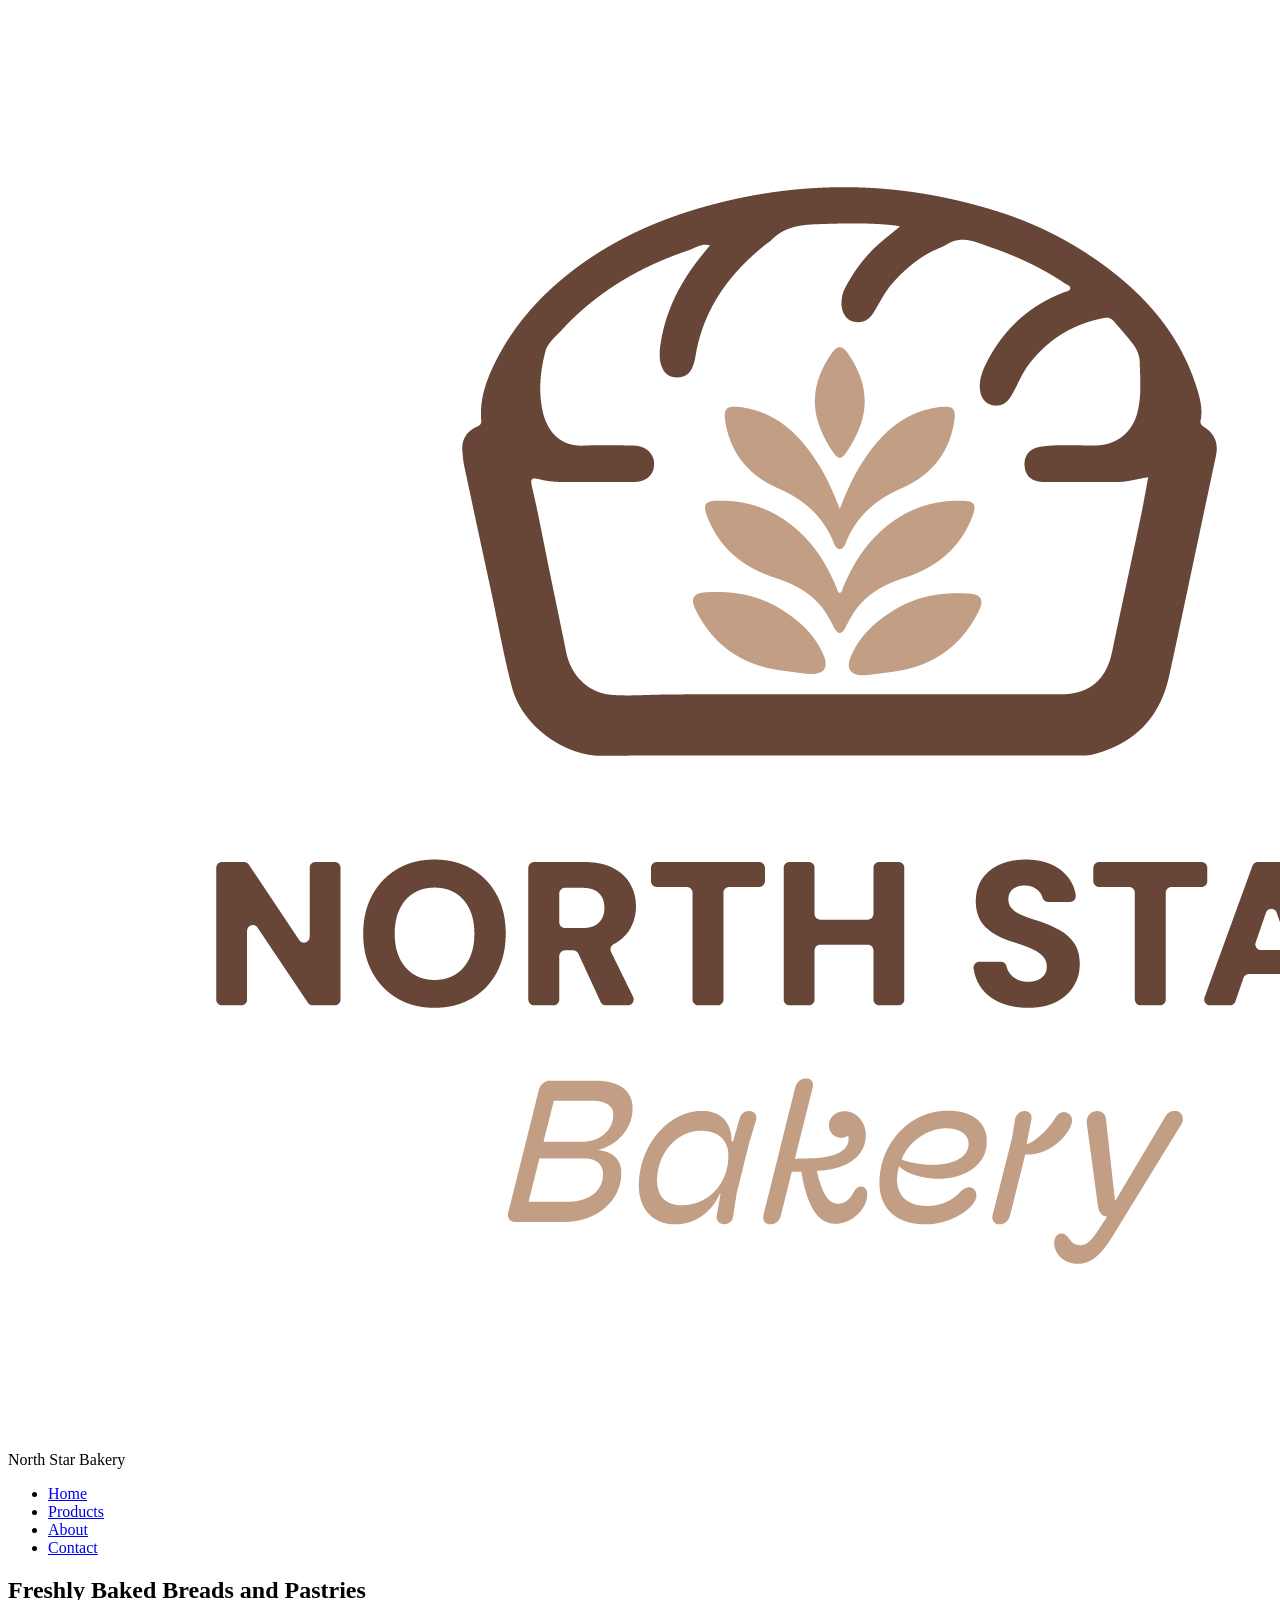
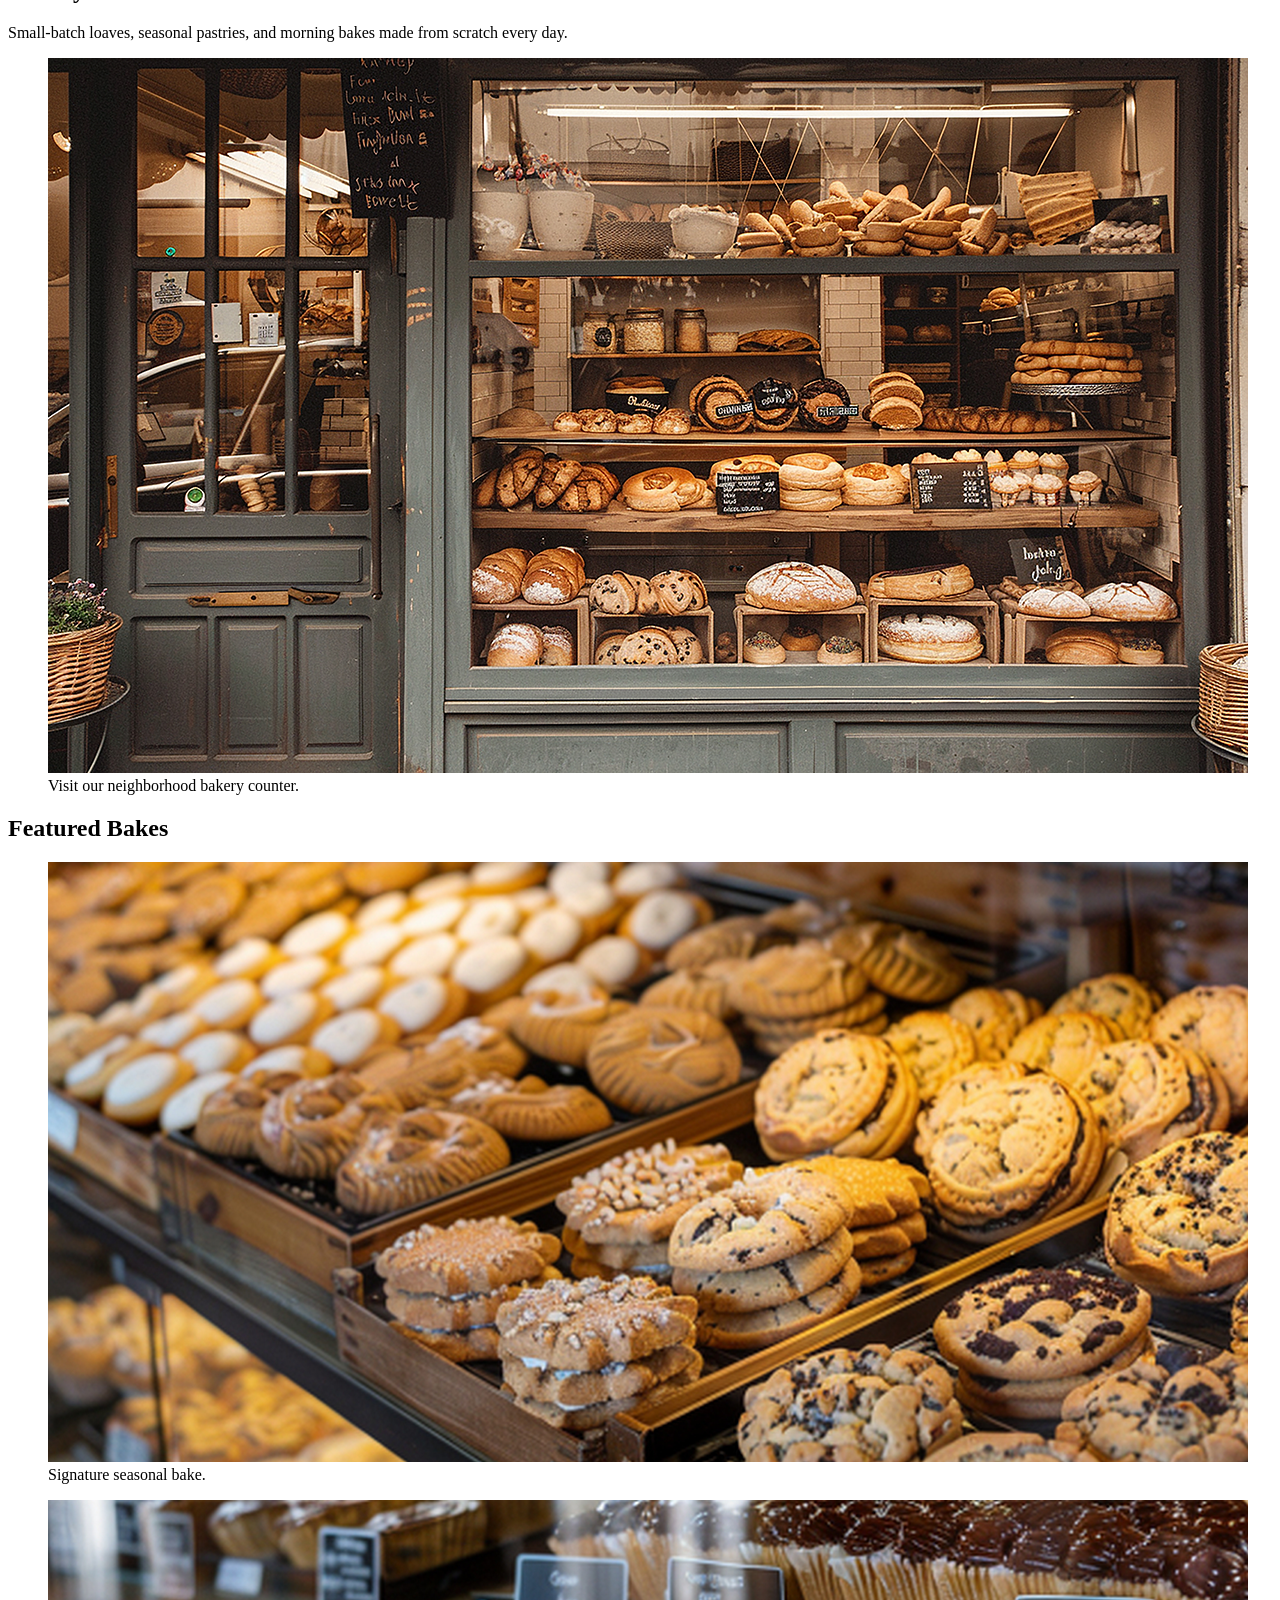
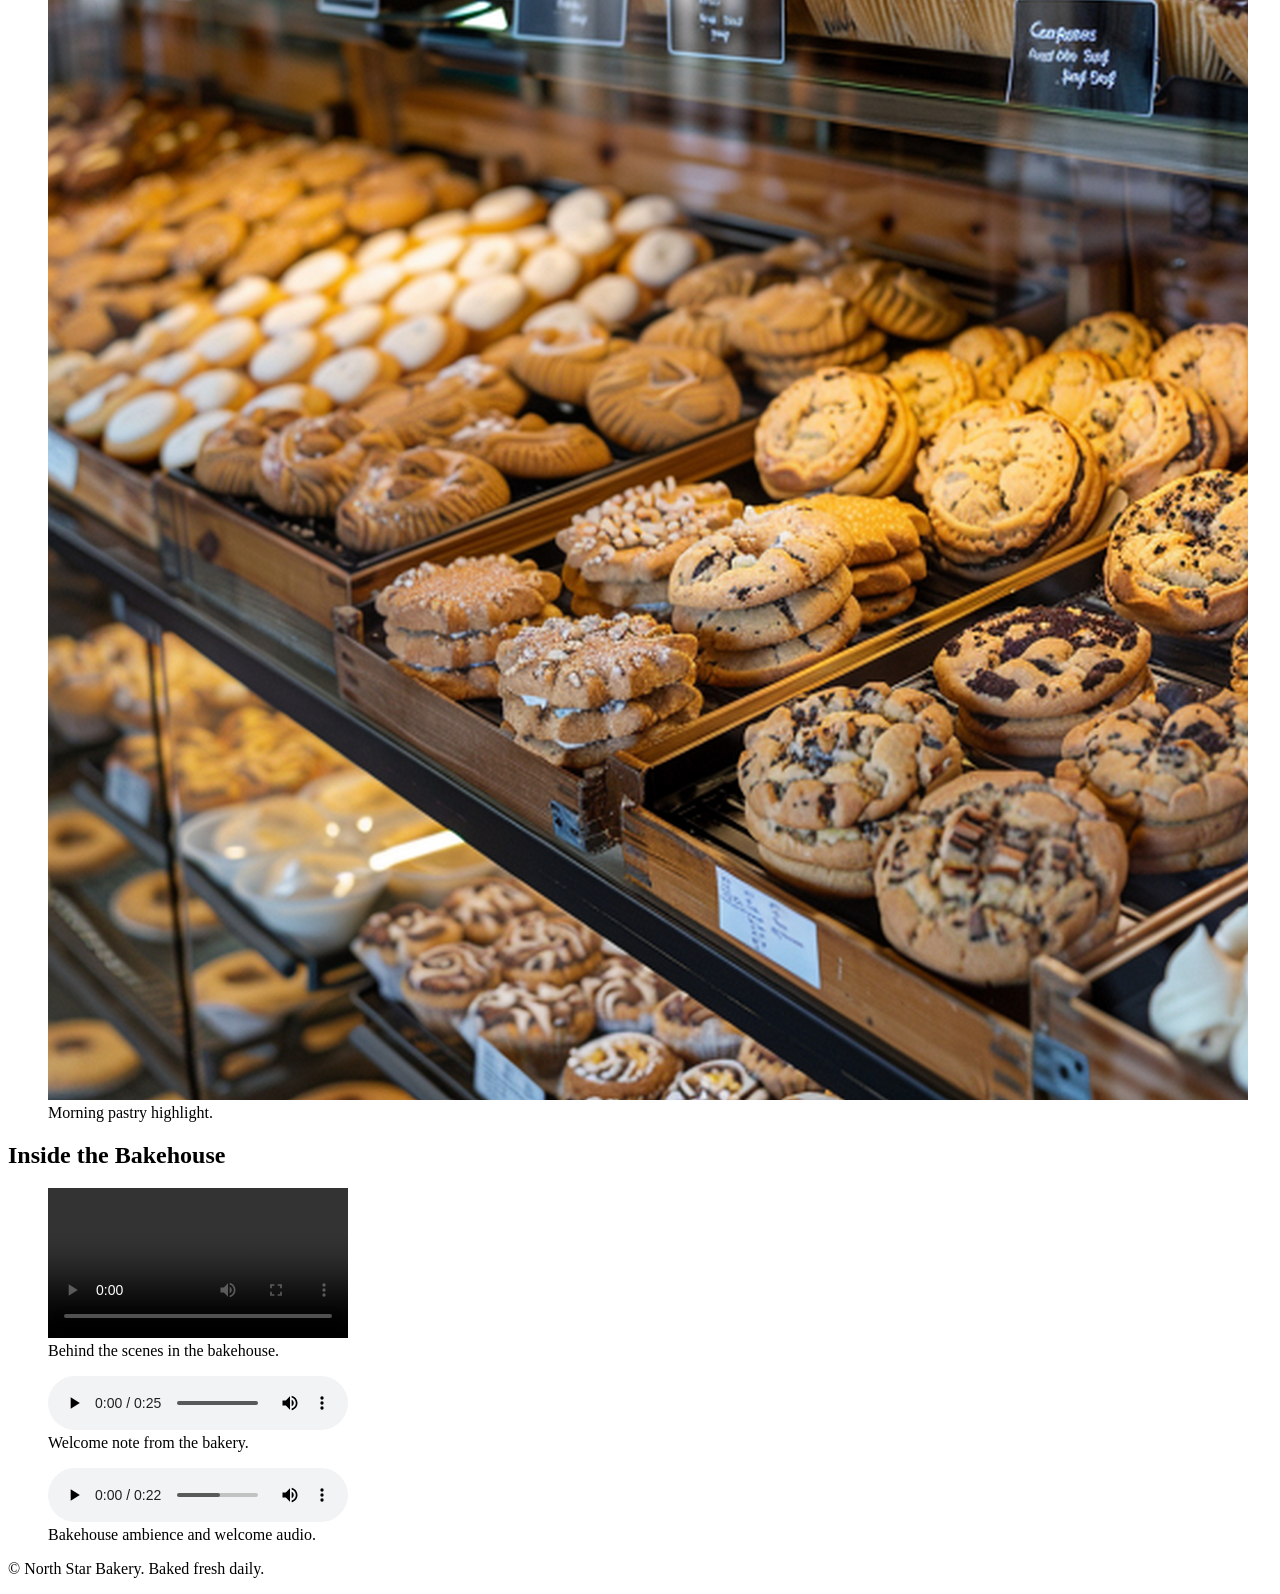
==== Index.html @ ce4bfa4e "Restore Index.html" ====
<!DOCTYPE html>
<html lang="en">
<head>
  <meta charset="UTF-8">
  <meta name="viewport" content="width=device-width, initial-scale=1.0">
  <title>North Star Bakery | Home</title>
</head>
<body>
  <header>
    <img src="bakery-logo_c.png" alt="North Star Bakery logo">
    <p>North Star Bakery</p>
    <nav aria-label="Main navigation">
      <ul>
        <li><a href="Index.html">Home</a></li>
        <li><a href="Products.html">Products</a></li>
        <li><a href="About.html">About</a></li>
        <li><a href="Contact.html">Contact</a></li>
      </ul>
    </nav>
  </header>

  <main>
    <section aria-labelledby="hero-heading">
      <h1 id="hero-heading">Freshly Baked Breads and Pastries</h1>
      <p>Small-batch loaves, seasonal pastries, and morning bakes made from scratch every day.</p>
      <figure>
        <img src="bakery-storefront_c.png" alt="North Star Bakery storefront">
        <figcaption>Visit our neighborhood bakery counter.</figcaption>
      </figure>
    </section>

    <section aria-labelledby="featured-heading">
      <h2 id="featured-heading">Featured Bakes</h2>
      <figure>
        <img src="bakery-feature-large_c.png" alt="Featured bakery specialty">
        <figcaption>Signature seasonal bake.</figcaption>
      </figure>
      <figure>
        <img src="bakery-feature-small_c.png" alt="Daily pastry selection">
        <figcaption>Morning pastry highlight.</figcaption>
      </figure>
    </section>

    <section aria-labelledby="kitchen-media-heading">
      <h2 id="kitchen-media-heading">Inside the Bakehouse</h2>
      <figure>
        <video controls>
          <source src="bakery-behind-scenes_c.mp4" type="video/mp4">
          Your browser does not support the video element.
        </video>
        <figcaption>Behind the scenes in the bakehouse.</figcaption>
      </figure>
      <figure>
        <audio controls>
          <source src="bakery-welcome_c.mp3" type="audio/mpeg">
          Your browser does not support the audio element.
        </audio>
        <figcaption>Welcome note from the bakery.</figcaption>
      </figure>
      <figure>
        <audio controls>
          <source src="bakery-welcome-mixed_c.mp3" type="audio/mpeg">
          Your browser does not support the audio element.
        </audio>
        <figcaption>Bakehouse ambience and welcome audio.</figcaption>
      </figure>
    </section>
  </main>

  <footer>
    <p>&copy; North Star Bakery. Baked fresh daily.</p>
  </footer>
</body>
</html>
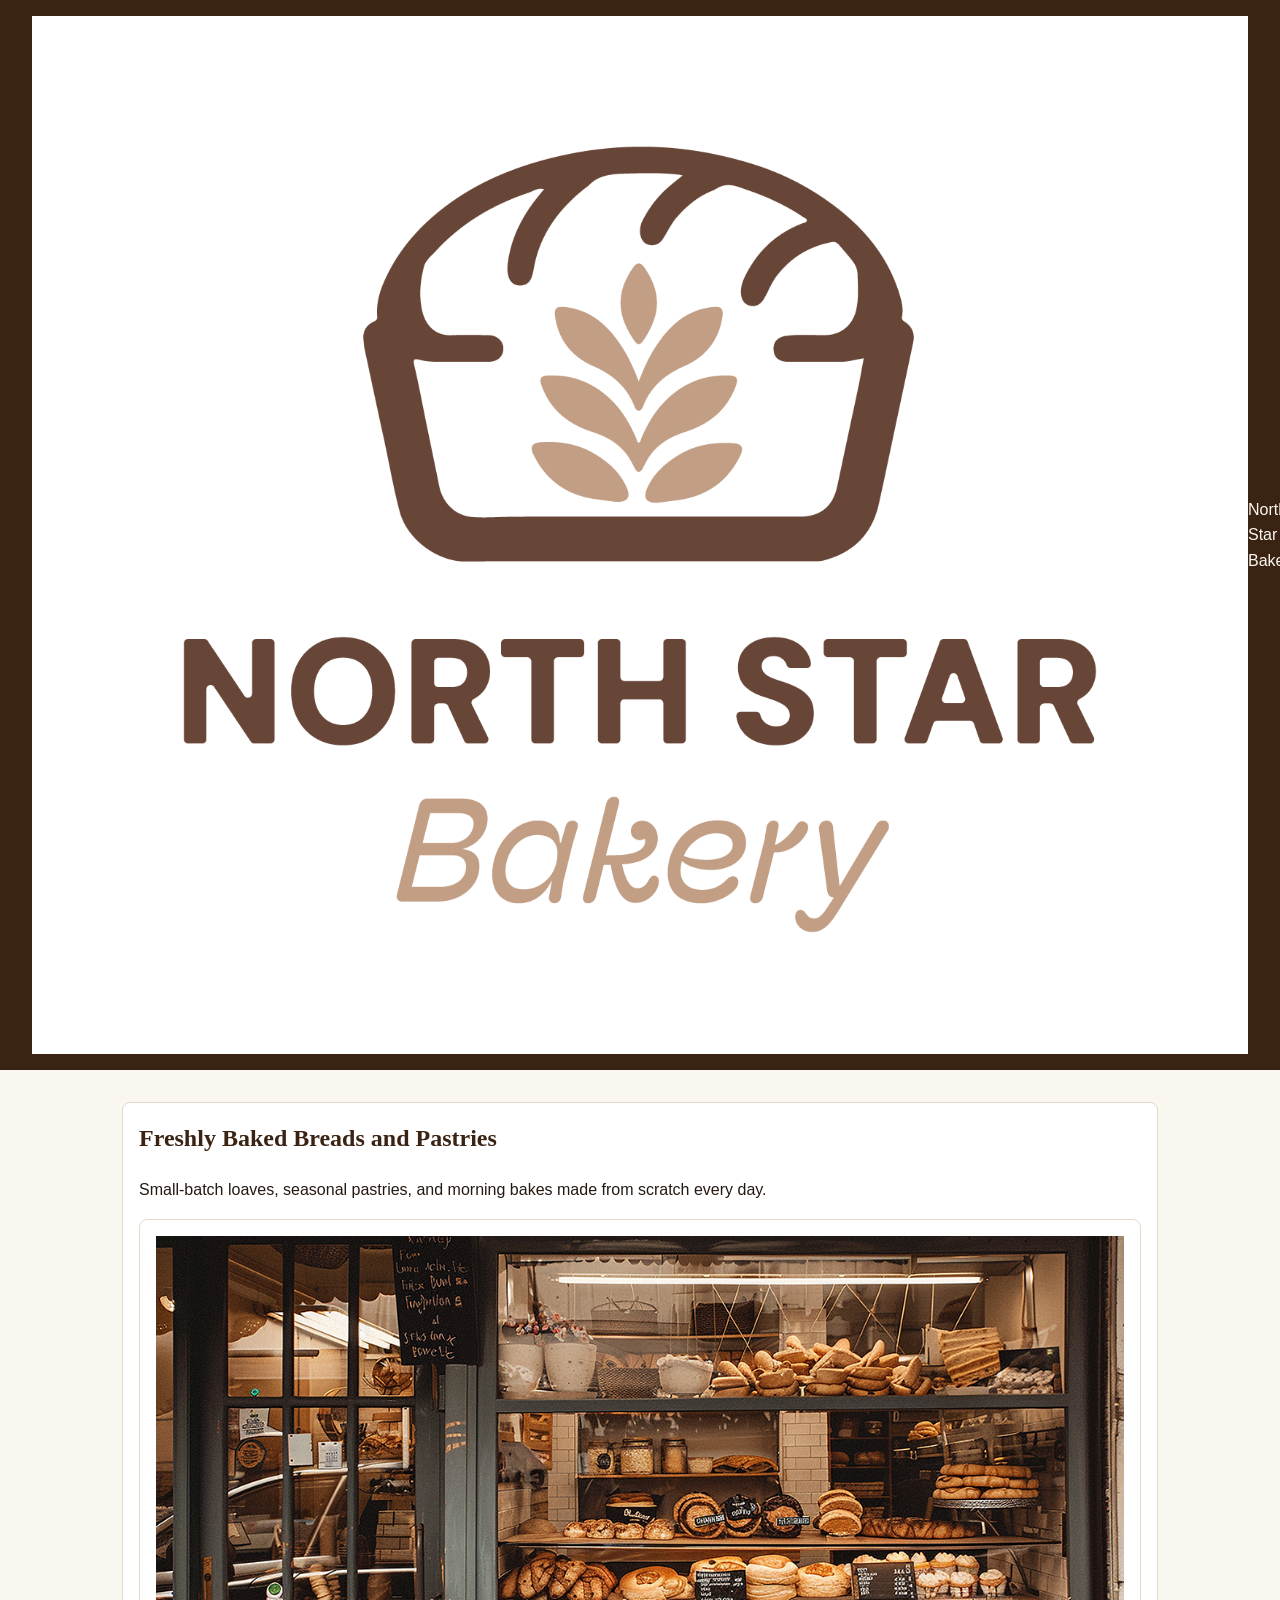
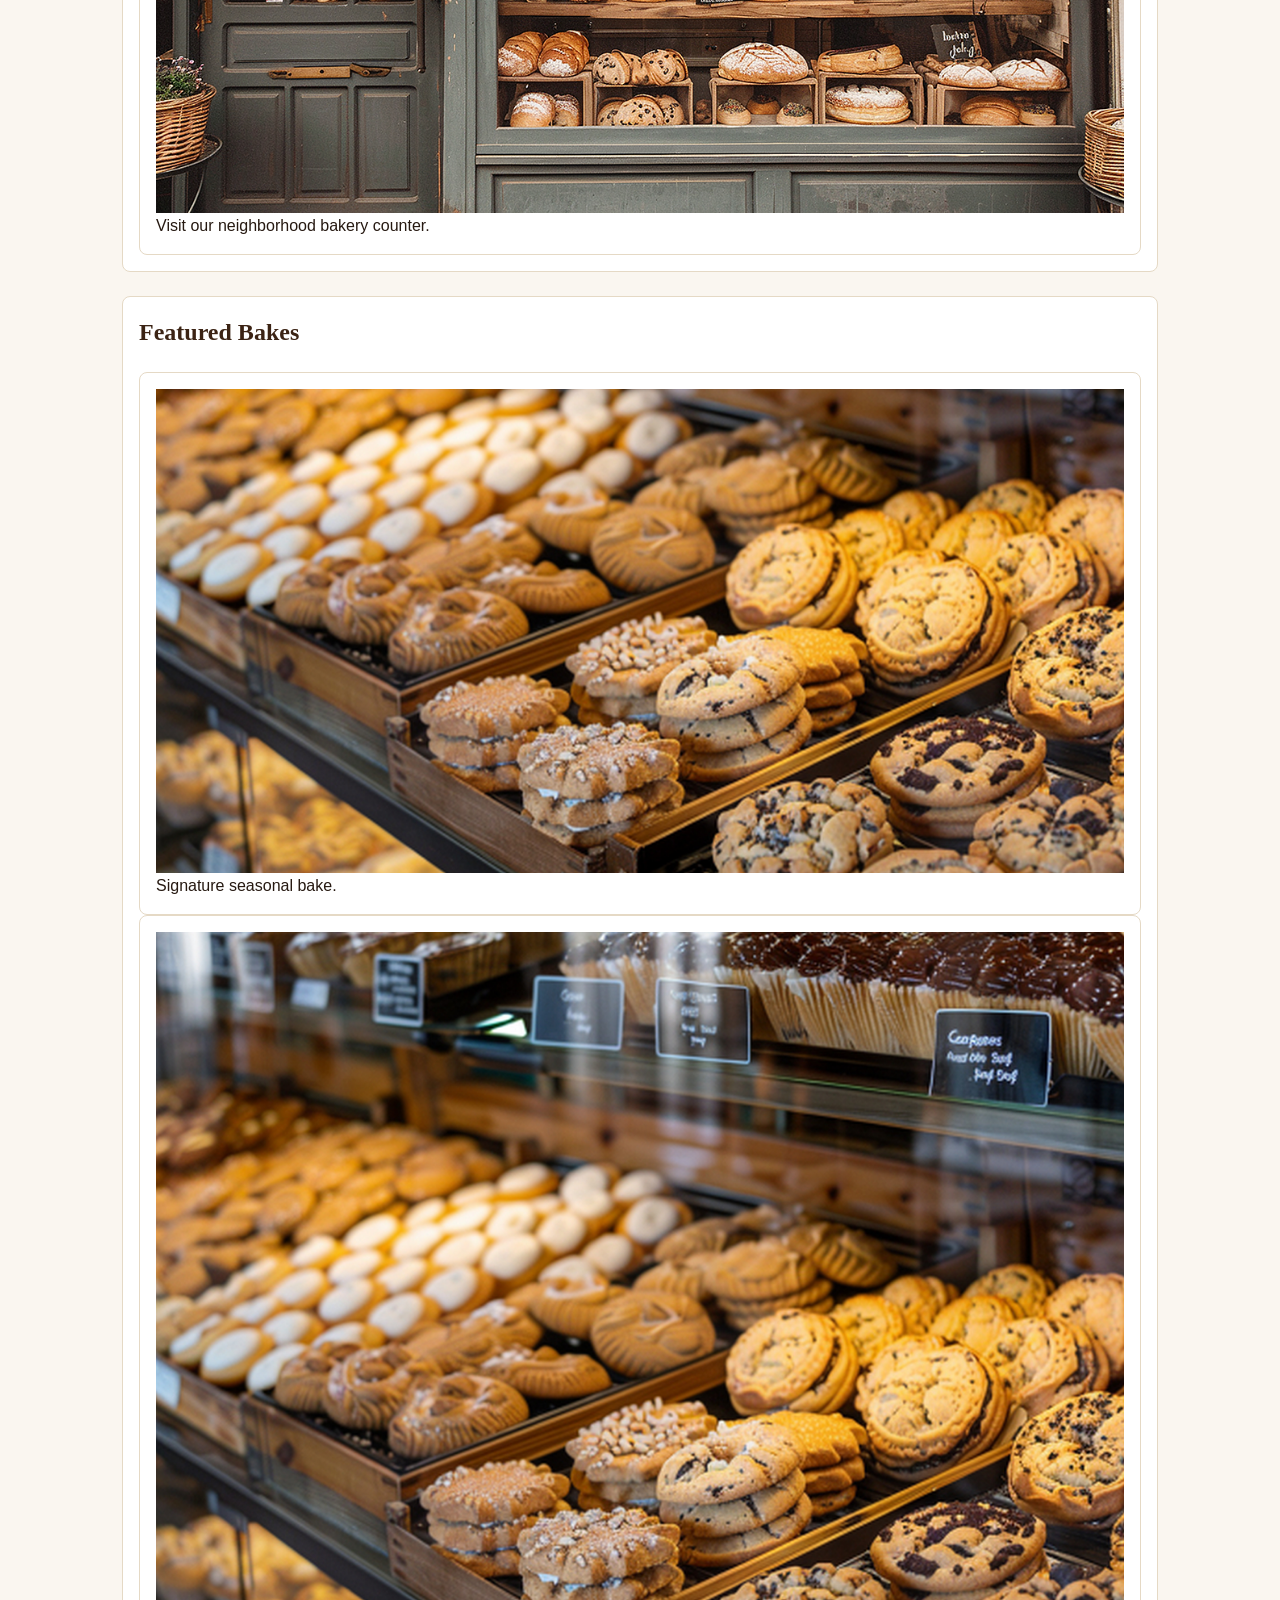
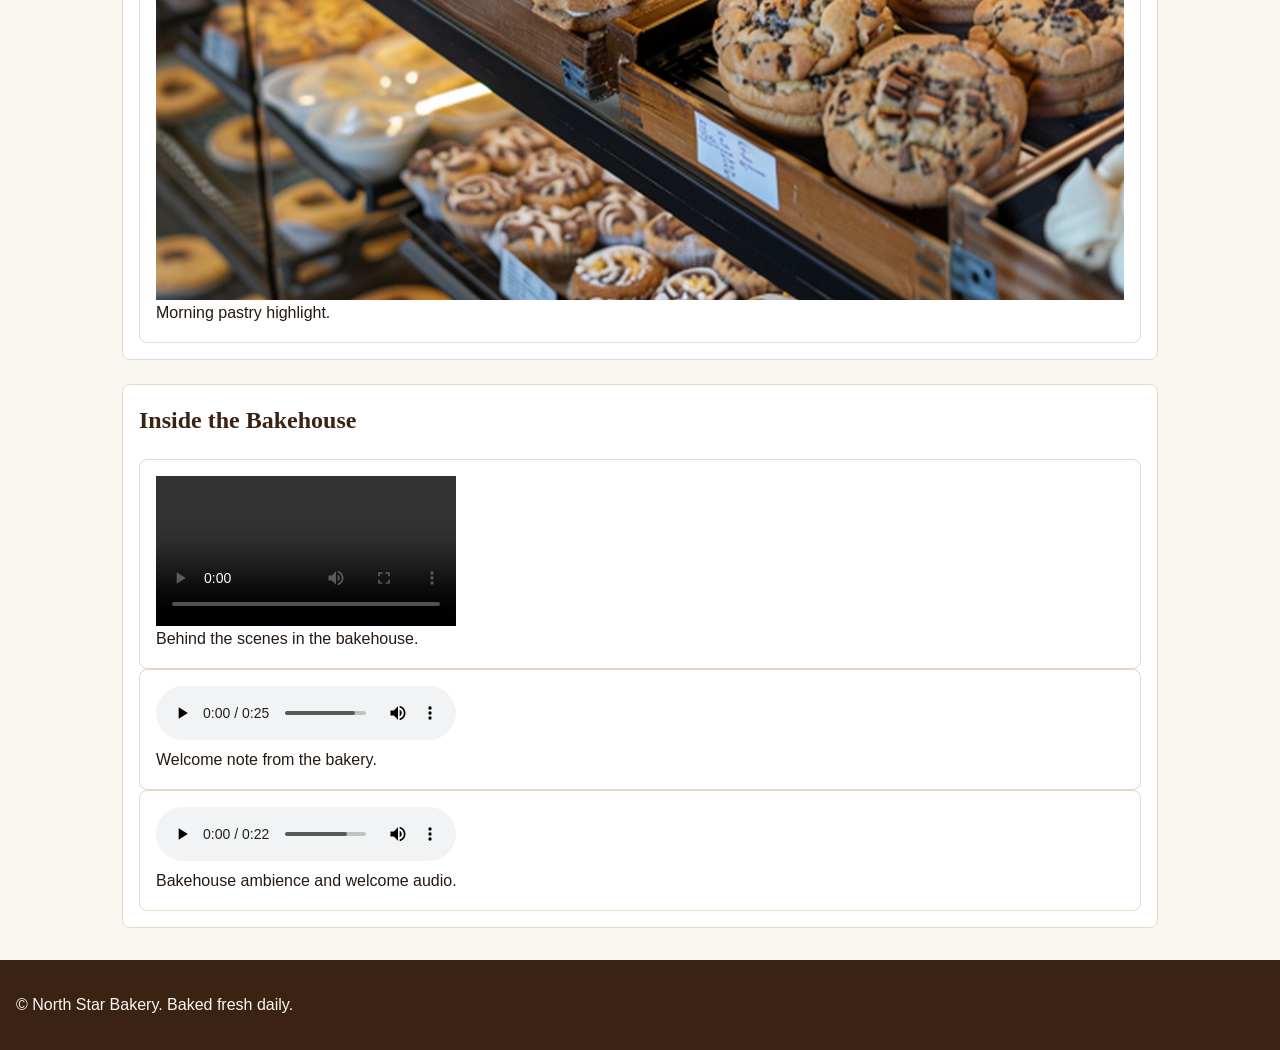
==== commit 5b36cb11: "Update Index.html" ====
--- a/Index.html
+++ b/Index.html
@@ -4,6 +4,7 @@
   <meta charset="UTF-8">
   <meta name="viewport" content="width=device-width, initial-scale=1.0">
   <title>North Star Bakery | Home</title>
+  <link rel="stylesheet" href="Styles.css">
 </head>
 <body>
   <header>
@@ -71,4 +72,4 @@
     <p>&copy; North Star Bakery. Baked fresh daily.</p>
   </footer>
 </body>
-</html>+</html>
--- a/Styles.css
+++ b/Styles.css
@@ -0,0 +1,120 @@
+/* Mobile-first base styles */
+* {
+  box-sizing: border-box;
+}
+
+body {
+  margin: 0;
+  padding: 0;
+  font-family: Arial, Helvetica, sans-serif;
+  background-color: #FAF6F0;
+  color: #261911;
+  line-height: 1.6;
+}
+
+h1, h2, h3 {
+  font-family: Georgia, serif;
+  color: #3B2314;
+  margin-top: 0;
+}
+
+header, footer {
+  background-color: #3B2314;
+  color: #FAF6F0;
+  padding: 1rem;
+}
+
+header h1, footer p {
+  color: #FAF6F0;
+}
+
+nav {
+  display: flex;
+  flex-wrap: wrap;
+  gap: 0.75rem;
+  margin-top: 0.5rem;
+}
+
+nav a {
+  color: #FDE68A;
+  text-decoration: none;
+  font-weight: bold;
+  padding: 0.35rem 0.6rem;
+  border-radius: 4px;
+}
+
+nav a:hover {
+  background-color: #B45309;
+  color: #FFFFFF;
+}
+
+main {
+  max-width: 1100px;
+  margin: 0 auto;
+  padding: 1.25rem;
+  display: flex;
+  flex-direction: column;
+  gap: 1.5rem;
+}
+
+section, figure {
+  background-color: #FFFFFF;
+  border: 1px solid #E5D9C5;
+  border-radius: 8px;
+  padding: 1rem;
+  margin: 0;
+}
+
+img, video {
+  max-width: 100%;
+  height: auto;
+  display: block;
+}
+
+form {
+  display: flex;
+  flex-direction: column;
+  gap: 0.75rem;
+}
+
+label {
+  font-weight: bold;
+  color: #3B2314;
+}
+
+input, textarea, button {
+  font-family: inherit;
+  font-size: 1rem;
+  padding: 0.6rem;
+  border-radius: 4px;
+  border: 1px solid #8C6D53;
+}
+
+button {
+  background-color: #B45309;
+  color: #FFFFFF;
+  border: none;
+  font-weight: bold;
+  cursor: pointer;
+  align-self: flex-start;
+  padding: 0.7rem 1.25rem;
+}
+
+/* Larger screen layout adjustment */
+@media (min-width: 768px) {
+  header {
+    display: flex;
+    justify-content: space-between;
+    align-items: center;
+    padding: 1rem 2rem;
+  }
+
+  nav {
+    margin-top: 0;
+    gap: 1.25rem;
+  }
+
+  main {
+    padding: 2rem;
+  }
+}
